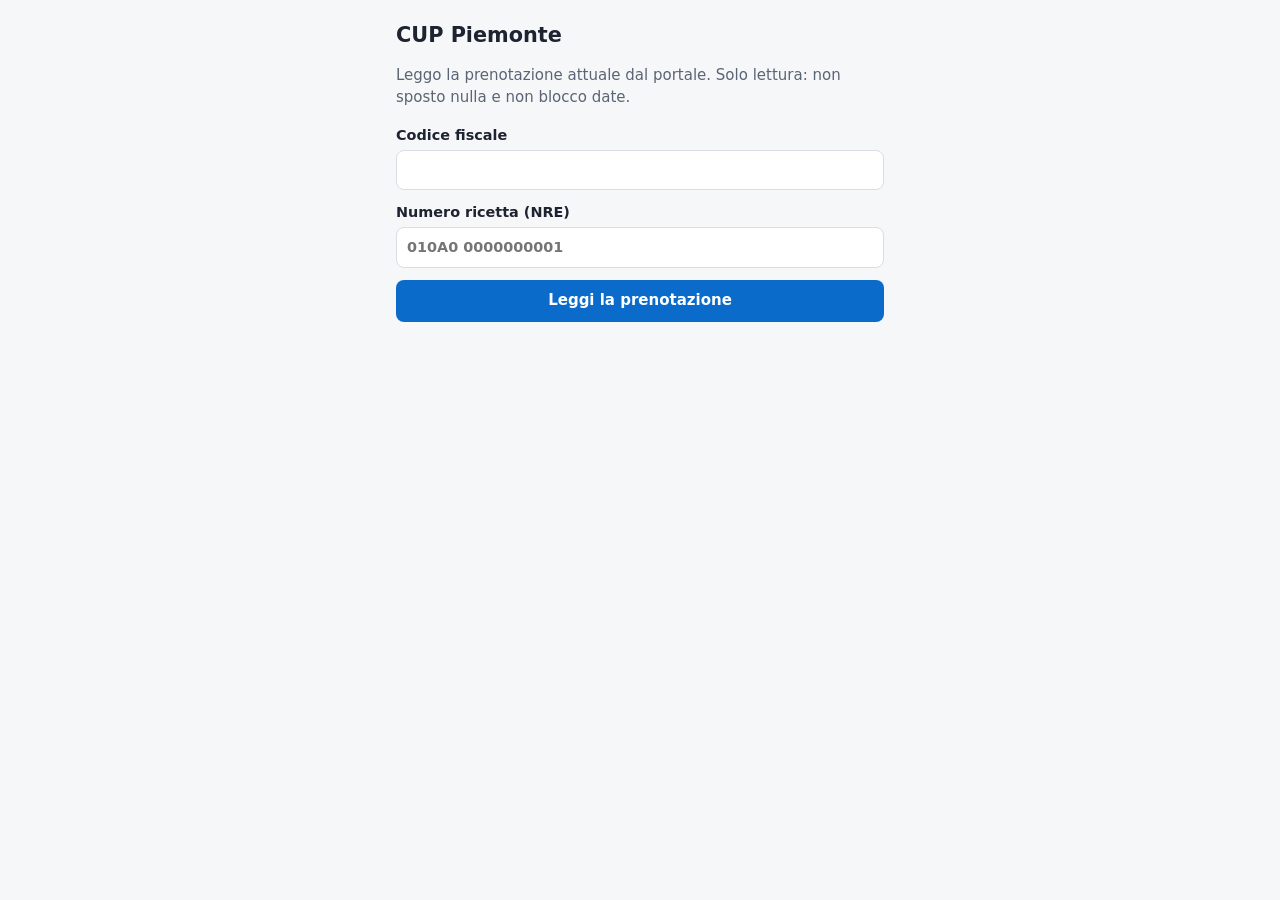
==== app/desktop/ui/index.html @ e60e5337 "App desktop (app/): primo passo, legge la prenotazione attuale Progetto a se', senza Telegram e senz" ====
<!doctype html>
<html lang="it">
<head>
  <meta charset="utf-8">
  <meta name="viewport" content="width=device-width, initial-scale=1">
  <title>CUP Piemonte</title>
  <link rel="stylesheet" href="stile.css">
</head>
<body>
  <main>
    <h1>CUP Piemonte</h1>
    <p class="nota">Leggo la prenotazione attuale dal portale. Solo lettura: non sposto nulla e non blocco date.</p>
    <form id="ricetta" autocomplete="off">
      <label>Codice fiscale
        <input name="cf" maxlength="16" required spellcheck="false" autocapitalize="characters">
      </label>
      <label>Numero ricetta (NRE)
        <input name="nre" maxlength="20" required spellcheck="false" autocapitalize="characters" placeholder="010A0 0000000001">
      </label>
      <button type="submit">Leggi la prenotazione</button>
    </form>
    <section id="esito" aria-live="polite"></section>
  </main>
  <script src="app.js"></script>
</body>
</html>
---- app/desktop/ui/stile.css ----
:root {
  --sfondo: #f6f7f9;
  --testo: #1d2330;
  --tenue: #5b6475;
  --scheda: #ffffff;
  --bordo: #d9dde5;
  --accento: #0b6bcb;
  --errore: #b3261e;
  color-scheme: light dark;
}

@media (prefers-color-scheme: dark) {
  :root {
    --sfondo: #15181e;
    --testo: #e6e9ef;
    --tenue: #9aa3b2;
    --scheda: #1f242c;
    --bordo: #333a45;
    --accento: #5aa9f5;
    --errore: #f2b8b5;
  }
}

* { box-sizing: border-box; }

body {
  margin: 0;
  background: var(--sfondo);
  color: var(--testo);
  font: 15px/1.45 system-ui, -apple-system, "Segoe UI", Ubuntu, sans-serif;
}

main { max-width: 520px; margin: 0 auto; padding: 20px 16px; }
h1 { font-size: 1.3rem; margin: 0 0 4px; }
.nota, .attesa, .altra { color: var(--tenue); }

form { display: grid; gap: 12px; margin: 16px 0; }
label { display: grid; gap: 4px; font-weight: 600; font-size: 0.9rem; }

input {
  font: inherit;
  padding: 9px 10px;
  border: 1px solid var(--bordo);
  border-radius: 8px;
  background: var(--scheda);
  color: var(--testo);
  text-transform: uppercase;
}

button {
  font: inherit;
  font-weight: 600;
  padding: 10px;
  border: 0;
  border-radius: 8px;
  background: var(--accento);
  color: #fff;
  cursor: pointer;
}

button:disabled { opacity: 0.6; cursor: wait; }

.scheda {
  background: var(--scheda);
  border: 1px solid var(--bordo);
  border-radius: 10px;
  padding: 4px 14px;
}

.quando { font-weight: 700; font-size: 1.05rem; }
.errore { color: var(--errore); font-weight: 600; }
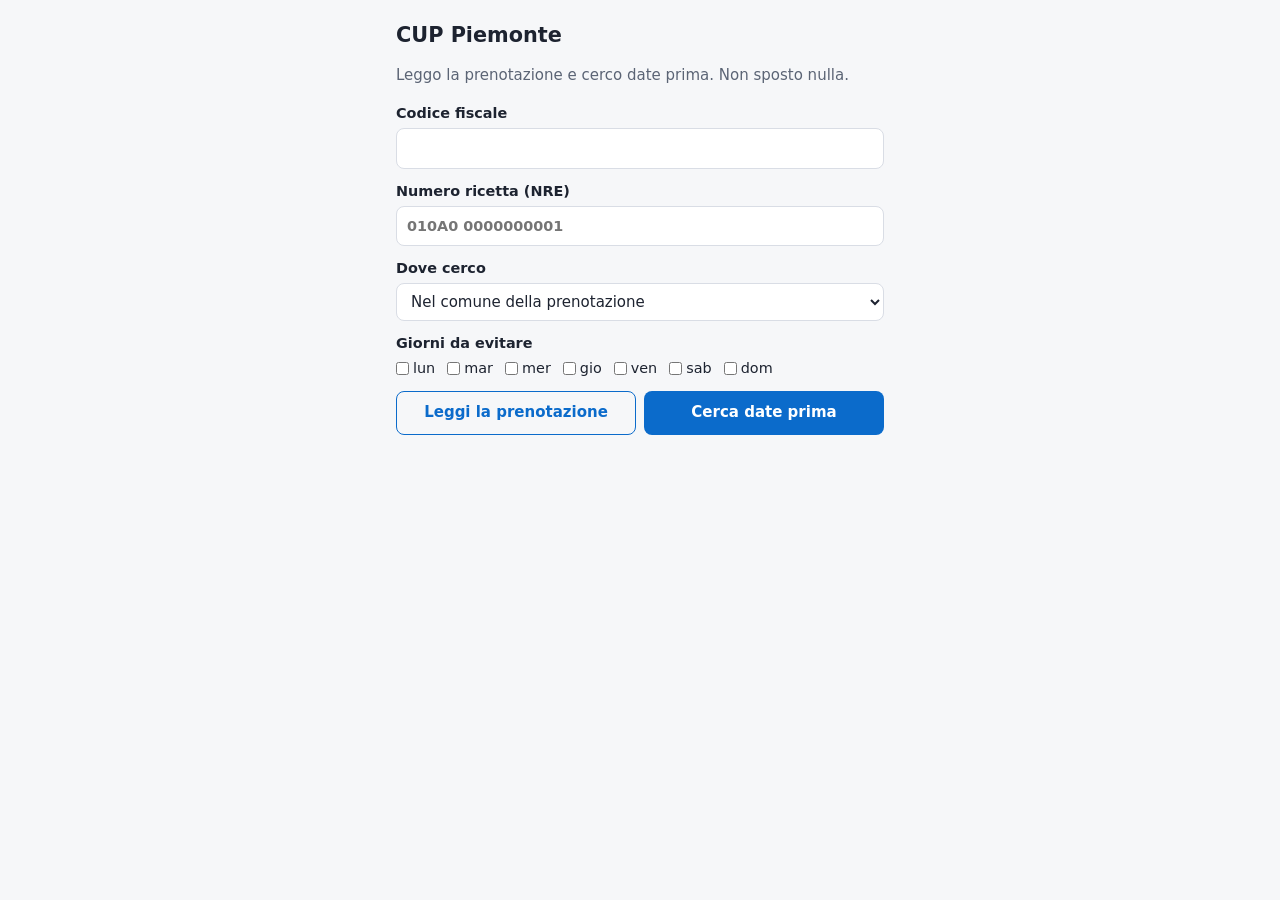
==== commit ef8e10ce: "App desktop: passo 2, cerca le date prima per zona e giorni - core: "Sposta appuntamento", "Altre di" ====
--- a/app/desktop/ui/index.html
+++ b/app/desktop/ui/index.html
@@ -9,7 +9,7 @@
 <body>
   <main>
     <h1>CUP Piemonte</h1>
-    <p class="nota">Leggo la prenotazione attuale dal portale. Solo lettura: non sposto nulla e non blocco date.</p>
+    <p class="nota">Leggo la prenotazione e cerco date prima. Non sposto nulla.</p>
     <form id="ricetta" autocomplete="off">
       <label>Codice fiscale
         <input name="cf" maxlength="16" required spellcheck="false" autocapitalize="characters">
@@ -17,7 +17,43 @@
       <label>Numero ricetta (NRE)
         <input name="nre" maxlength="20" required spellcheck="false" autocapitalize="characters" placeholder="010A0 0000000001">
       </label>
-      <button type="submit">Leggi la prenotazione</button>
+      <fieldset>
+        <legend>Dove cerco</legend>
+        <select name="dove">
+          <option value="comune" selected>Nel comune della prenotazione</option>
+          <option value="cintura">Torino e prima cintura</option>
+          <option value="altro">In un altro comune…</option>
+          <option value="provincia">Nella provincia della prenotazione</option>
+          <option value="sede">Solo nella sede della prenotazione</option>
+          <option value="tutte">Dove propone il CUP</option>
+        </select>
+        <input name="valore" placeholder="Comune, o più comuni separati da virgole" hidden spellcheck="false">
+      </fieldset>
+      <fieldset>
+        <legend>Giorni da evitare</legend>
+        <div class="giorni">
+          <label><input type="checkbox" name="evita" value="0">lun</label>
+          <label><input type="checkbox" name="evita" value="1">mar</label>
+          <label><input type="checkbox" name="evita" value="2">mer</label>
+          <label><input type="checkbox" name="evita" value="3">gio</label>
+          <label><input type="checkbox" name="evita" value="4">ven</label>
+          <label><input type="checkbox" name="evita" value="5">sab</label>
+          <label><input type="checkbox" name="evita" value="6">dom</label>
+        </div>
+      </fieldset>
+      <div class="pulsanti">
+        <button type="submit" value="leggi" class="secondario">Leggi la prenotazione</button>
+        <button type="submit" value="cerca">Cerca date prima</button>
+      </div>
+      <div id="conferma" class="avviso" hidden>
+        <p>Per vedere le date apro "Sposta appuntamento" sul portale: la data che il portale propone resta
+          bloccata per circa 40 minuti, anche per te dal sito del CUP. Non sposto nulla.</p>
+        <p>Ogni ricerca ne blocca un'altra: per la stessa ricetta ne faccio al massimo una ogni 20 minuti.</p>
+        <div class="pulsanti">
+          <button type="button" id="annulla" class="secondario">Annulla</button>
+          <button type="button" id="procedi">Cerca</button>
+        </div>
+      </div>
     </form>
     <section id="esito" aria-live="polite"></section>
   </main>
--- a/app/desktop/ui/stile.css
+++ b/app/desktop/ui/stile.css
@@ -69,3 +69,51 @@
 
 .quando { font-weight: 700; font-size: 1.05rem; }
 .errore { color: var(--errore); font-weight: 600; }
+
+fieldset { border: 0; padding: 0; margin: 0; display: grid; gap: 6px; }
+legend { font-weight: 600; font-size: 0.9rem; padding: 0; margin-bottom: 4px; }
+
+select {
+  font: inherit;
+  padding: 8px 10px;
+  border: 1px solid var(--bordo);
+  border-radius: 8px;
+  background: var(--scheda);
+  color: var(--testo);
+}
+
+input[name=valore] { text-transform: none; }
+input[hidden] { display: none; }
+
+.giorni { display: flex; flex-wrap: wrap; gap: 6px 12px; }
+.giorni label { display: flex; align-items: center; gap: 4px; font-weight: 400; }
+.giorni input { padding: 0; margin: 0; }
+
+.pulsanti { display: grid; grid-template-columns: 1fr 1fr; gap: 8px; }
+button.secondario { background: transparent; color: var(--accento); border: 1px solid var(--accento); }
+
+.avviso {
+  border: 1px solid var(--bordo);
+  border-left: 4px solid var(--accento);
+  border-radius: 8px;
+  padding: 2px 12px 12px;
+  background: var(--scheda);
+}
+
+h2 { font-size: 1rem; margin: 18px 0 8px; }
+h2.buone { color: var(--accento); }
+
+ul.date { list-style: none; padding: 0; margin: 0; display: grid; gap: 6px; }
+ul.date li {
+  display: grid;
+  gap: 2px;
+  padding: 8px 12px;
+  border-radius: 8px;
+  border: 1px solid var(--bordo);
+  background: var(--scheda);
+}
+ul.date li.buona { border-color: var(--accento); }
+ul.date li.buona .quando { font-weight: 700; }
+ul.date li.scartata { opacity: 0.6; }
+ul.date .dove { font-size: 0.9rem; }
+ul.date .motivo { font-size: 0.85rem; color: var(--tenue); font-style: italic; }
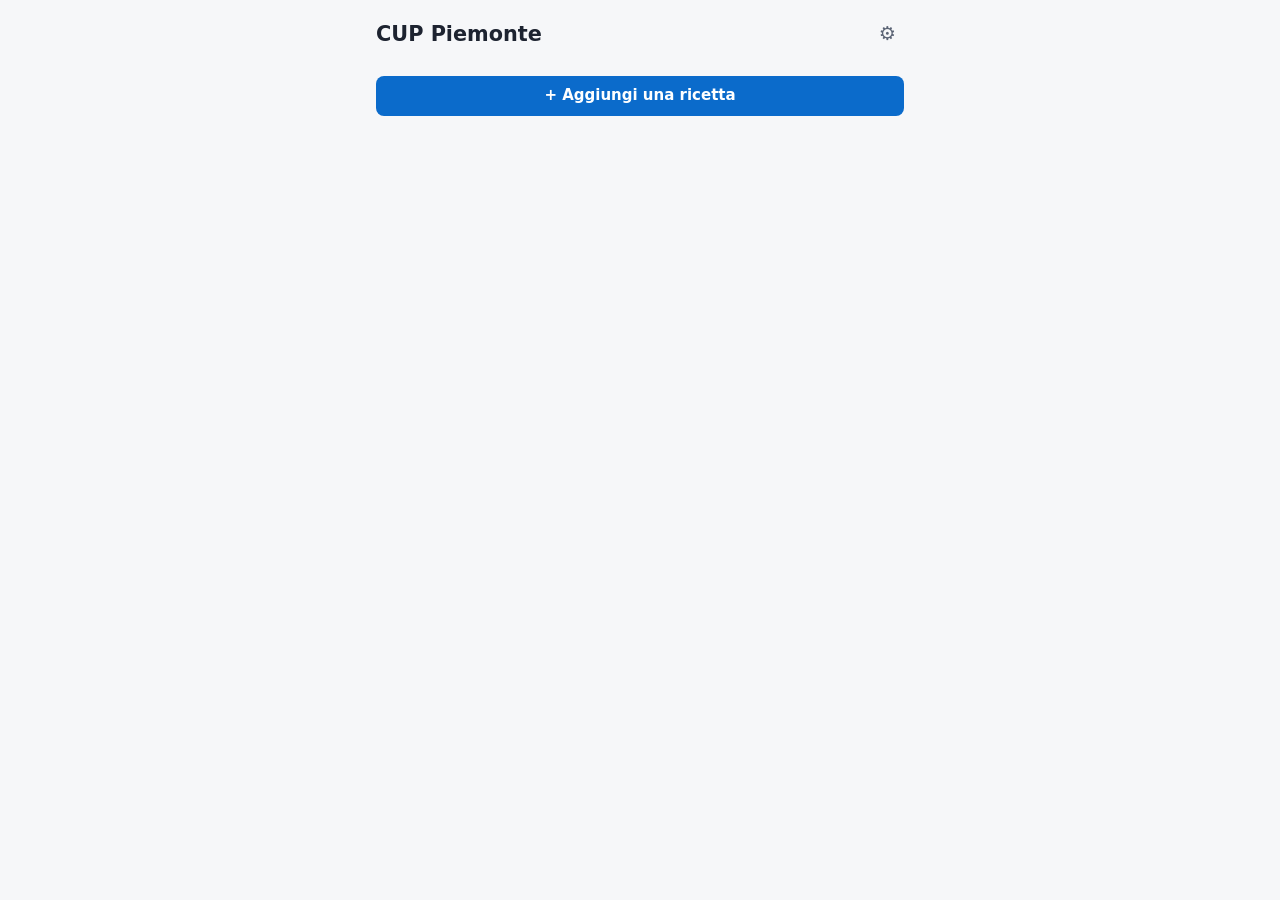
==== commit 119a41af: "App desktop, passo 3: ricette salvate e controlli in background - Ricette salvate cifrate (XChaCha20" ====
--- a/app/desktop/ui/index.html
+++ b/app/desktop/ui/index.html
@@ -8,15 +8,46 @@
 </head>
 <body>
   <main>
-    <h1>CUP Piemonte</h1>
-    <p class="nota">Leggo la prenotazione e cerco date prima. Non sposto nulla.</p>
-    <form id="ricetta" autocomplete="off">
-      <label>Codice fiscale
-        <input name="cf" maxlength="16" required spellcheck="false" autocapitalize="characters">
+    <header>
+      <h1>CUP Piemonte</h1>
+      <button type="button" id="apri-impostazioni" class="icona" aria-expanded="false" title="Impostazioni">⚙</button>
+    </header>
+
+    <section id="impostazioni" class="avviso" hidden>
+      <label class="riga"><input type="checkbox" id="avvio"> Avvia con il computer (nella barra di sistema)</label>
+      <p id="protezione" class="nota"></p>
+      <p id="messo-da-parte" class="errore" hidden></p>
+      <details id="dettagli-registro">
+        <summary>Registro dell'app</summary>
+        <p class="nota">Cosa ha fatto l'app e quando: controlli, durate, errori, notifiche. Resta su questo computer,
+          senza codice fiscale né ricetta. File: <span id="file-registro"></span></p>
+        <pre id="registro"></pre>
+      </details>
+    </section>
+
+    <p id="avviso" class="errore" role="alert" hidden></p>
+    <p id="messaggio" role="status" hidden></p>
+
+    <section id="ricette" aria-live="polite"></section>
+    <p id="vuoto" class="nota" hidden>Nessuna ricetta. Aggiungine una: l'app controlla le date ogni 20 minuti e ti avvisa
+      con una notifica quando ne esce una prima della tua prenotazione.</p>
+
+    <button type="button" id="nuova">+ Aggiungi una ricetta</button>
+
+    <form id="modulo" class="avviso" autocomplete="off" hidden>
+      <h2 id="titolo-modulo">Nuova ricetta</h2>
+      <label>Nome
+        <input name="nome" maxlength="30" required placeholder="Per esempio: Papà, Ecografia">
       </label>
-      <label>Numero ricetta (NRE)
-        <input name="nre" maxlength="20" required spellcheck="false" autocapitalize="characters" placeholder="010A0 0000000001">
-      </label>
+      <div id="credenziali">
+        <label>Codice fiscale
+          <input name="cf" maxlength="16" spellcheck="false" autocapitalize="characters" class="maiuscolo">
+        </label>
+        <label>Numero ricetta (NRE)
+          <input name="nre" maxlength="20" spellcheck="false" autocapitalize="characters" class="maiuscolo"
+                 placeholder="010A0 0000000001">
+        </label>
+      </div>
       <fieldset>
         <legend>Dove cerco</legend>
         <select name="dove">
@@ -41,21 +72,16 @@
           <label><input type="checkbox" name="evita" value="6">dom</label>
         </div>
       </fieldset>
+      <label class="riga" id="riga-attiva"><input type="checkbox" name="attiva" checked> Inizia subito a cercare</label>
+      <p class="nota">Ogni controllo apre "Sposta appuntamento" sul portale: la data che il portale propone resta
+        bloccata per circa 40 minuti, anche per te dal sito del CUP. Per questo l'app controlla ogni ricetta al
+        massimo ogni 20 minuti, e non sposta mai nulla. Se segui la stessa ricetta anche con il bot Telegram, usa
+        uno solo dei due.</p>
       <div class="pulsanti">
-        <button type="submit" value="leggi" class="secondario">Leggi la prenotazione</button>
-        <button type="submit" value="cerca">Cerca date prima</button>
-      </div>
-      <div id="conferma" class="avviso" hidden>
-        <p>Per vedere le date apro "Sposta appuntamento" sul portale: la data che il portale propone resta
-          bloccata per circa 40 minuti, anche per te dal sito del CUP. Non sposto nulla.</p>
-        <p>Ogni ricerca ne blocca un'altra: per la stessa ricetta ne faccio al massimo una ogni 20 minuti.</p>
-        <div class="pulsanti">
-          <button type="button" id="annulla" class="secondario">Annulla</button>
-          <button type="button" id="procedi">Cerca</button>
-        </div>
+        <button type="button" id="annulla" class="secondario">Annulla</button>
+        <button type="submit" id="salva">Salva</button>
       </div>
     </form>
-    <section id="esito" aria-live="polite"></section>
   </main>
   <script src="app.js"></script>
 </body>
--- a/app/desktop/ui/stile.css
+++ b/app/desktop/ui/stile.css
@@ -5,6 +5,7 @@
   --scheda: #ffffff;
   --bordo: #d9dde5;
   --accento: #0b6bcb;
+  --buono: #1a7f37;
   --errore: #b3261e;
   color-scheme: light dark;
 }
@@ -17,6 +18,7 @@
     --scheda: #1f242c;
     --bordo: #333a45;
     --accento: #5aa9f5;
+    --buono: #57c26f;
     --errore: #f2b8b5;
   }
 }
@@ -30,50 +32,57 @@
   font: 15px/1.45 system-ui, -apple-system, "Segoe UI", Ubuntu, sans-serif;
 }
 
-main { max-width: 520px; margin: 0 auto; padding: 20px 16px; }
-h1 { font-size: 1.3rem; margin: 0 0 4px; }
-.nota, .attesa, .altra { color: var(--tenue); }
-
-form { display: grid; gap: 12px; margin: 16px 0; }
-label { display: grid; gap: 4px; font-weight: 600; font-size: 0.9rem; }
-
-input {
-  font: inherit;
-  padding: 9px 10px;
-  border: 1px solid var(--bordo);
-  border-radius: 8px;
-  background: var(--scheda);
-  color: var(--testo);
-  text-transform: uppercase;
-}
+main { max-width: 560px; margin: 0 auto; padding: 16px; display: grid; gap: 12px; }
+header { display: flex; align-items: center; justify-content: space-between; }
+h1 { font-size: 1.3rem; margin: 0; }
+h2 { font-size: 1.05rem; margin: 0; }
+p { margin: 0; }
+.nota { color: var(--tenue); font-size: 0.9rem; }
+.piccola { font-size: 0.8rem; }
+.errore { color: var(--errore); font-weight: 600; }
 
 button {
   font: inherit;
   font-weight: 600;
-  padding: 10px;
+  padding: 9px 12px;
   border: 0;
   border-radius: 8px;
   background: var(--accento);
   color: #fff;
   cursor: pointer;
 }
+button:disabled { opacity: 0.6; cursor: wait; }
+button.secondario { background: transparent; color: var(--accento); border: 1px solid var(--accento); }
+button.pericolo { color: var(--errore); border-color: var(--errore); }
+button.icona { background: transparent; color: var(--tenue); font-size: 1.2rem; padding: 4px 8px; }
 
-button:disabled { opacity: 0.6; cursor: wait; }
-
-.scheda {
-  background: var(--scheda);
+.avviso, .scheda {
   border: 1px solid var(--bordo);
   border-radius: 10px;
-  padding: 4px 14px;
+  padding: 12px 14px;
+  background: var(--scheda);
+  display: grid;
+  gap: 8px;
 }
+.avviso { border-left: 4px solid var(--accento); }
 
-.quando { font-weight: 700; font-size: 1.05rem; }
-.errore { color: var(--errore); font-weight: 600; }
+#ricette { display: grid; gap: 12px; }
+.scheda.ferma { opacity: 0.75; }
+.testa { display: flex; align-items: center; justify-content: space-between; gap: 8px; }
+.pillola { font-size: 0.75rem; font-weight: 700; padding: 2px 8px; border-radius: 999px; border: 1px solid; }
+.pillola.attiva { color: var(--buono); }
+.pillola.pausa { color: var(--tenue); }
+.pillola.corso { color: var(--accento); }
+.quando { font-weight: 700; }
+.stato.buone { color: var(--buono); font-weight: 700; }
+.azioni { display: flex; flex-wrap: wrap; gap: 6px; }
+.azioni button { padding: 6px 10px; font-size: 0.85rem; }
 
-fieldset { border: 0; padding: 0; margin: 0; display: grid; gap: 6px; }
-legend { font-weight: 600; font-size: 0.9rem; padding: 0; margin-bottom: 4px; }
-
-select {
+form { display: grid; gap: 12px; }
+#credenziali { display: grid; gap: 12px; }
+label { display: grid; gap: 4px; font-weight: 600; font-size: 0.9rem; }
+label.riga { display: flex; align-items: center; gap: 8px; font-weight: 400; }
+input, select {
   font: inherit;
   padding: 8px 10px;
   border: 1px solid var(--bordo);
@@ -81,27 +90,26 @@
   background: var(--scheda);
   color: var(--testo);
 }
-
-input[name=valore] { text-transform: none; }
-input[hidden] { display: none; }
-
+input.maiuscolo { text-transform: uppercase; }
+input[type=checkbox] { padding: 0; margin: 0; }
+[hidden] { display: none !important; }
+fieldset { border: 0; padding: 0; margin: 0; display: grid; gap: 6px; }
+legend { font-weight: 600; font-size: 0.9rem; padding: 0; margin-bottom: 4px; }
 .giorni { display: flex; flex-wrap: wrap; gap: 6px 12px; }
 .giorni label { display: flex; align-items: center; gap: 4px; font-weight: 400; }
-.giorni input { padding: 0; margin: 0; }
+.pulsanti { display: grid; grid-template-columns: 1fr 1fr; gap: 8px; }
 
-.pulsanti { display: grid; grid-template-columns: 1fr 1fr; gap: 8px; }
-button.secondario { background: transparent; color: var(--accento); border: 1px solid var(--accento); }
-
-.avviso {
-  border: 1px solid var(--bordo);
-  border-left: 4px solid var(--accento);
-  border-radius: 8px;
-  padding: 2px 12px 12px;
-  background: var(--scheda);
+details summary { cursor: pointer; font-weight: 600; font-size: 0.9rem; }
+details[open] { display: grid; gap: 6px; }
+pre#registro {
+  margin: 0;
+  max-height: 220px;
+  overflow: auto;
+  font: 0.75rem/1.4 ui-monospace, "Cascadia Mono", Menlo, monospace;
+  white-space: pre-wrap;
+  color: var(--tenue);
 }
-
-h2 { font-size: 1rem; margin: 18px 0 8px; }
-h2.buone { color: var(--accento); }
+#file-registro { word-break: break-all; }
 
 ul.date { list-style: none; padding: 0; margin: 0; display: grid; gap: 6px; }
 ul.date li {
@@ -109,11 +117,6 @@
   gap: 2px;
   padding: 8px 12px;
   border-radius: 8px;
-  border: 1px solid var(--bordo);
-  background: var(--scheda);
+  border: 1px solid var(--buono);
 }
-ul.date li.buona { border-color: var(--accento); }
-ul.date li.buona .quando { font-weight: 700; }
-ul.date li.scartata { opacity: 0.6; }
 ul.date .dove { font-size: 0.9rem; }
-ul.date .motivo { font-size: 0.85rem; color: var(--tenue); font-style: italic; }
